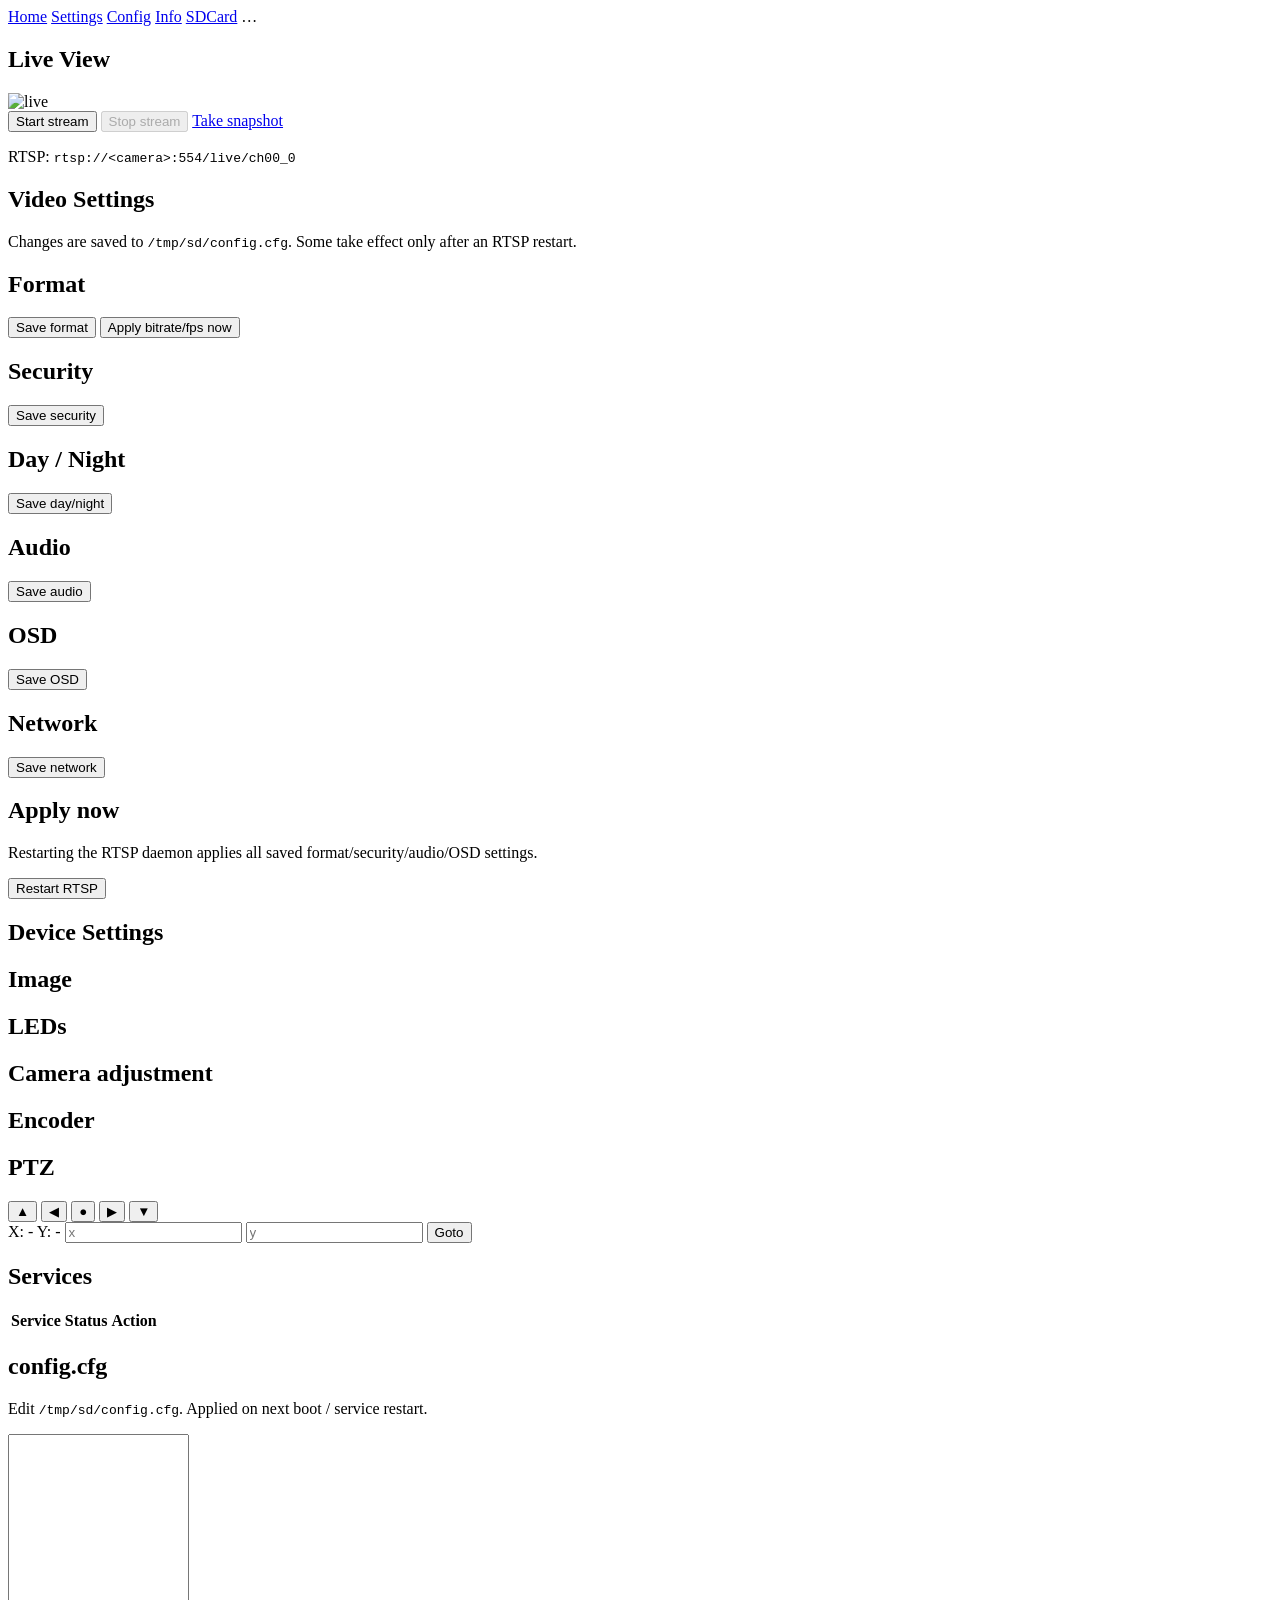
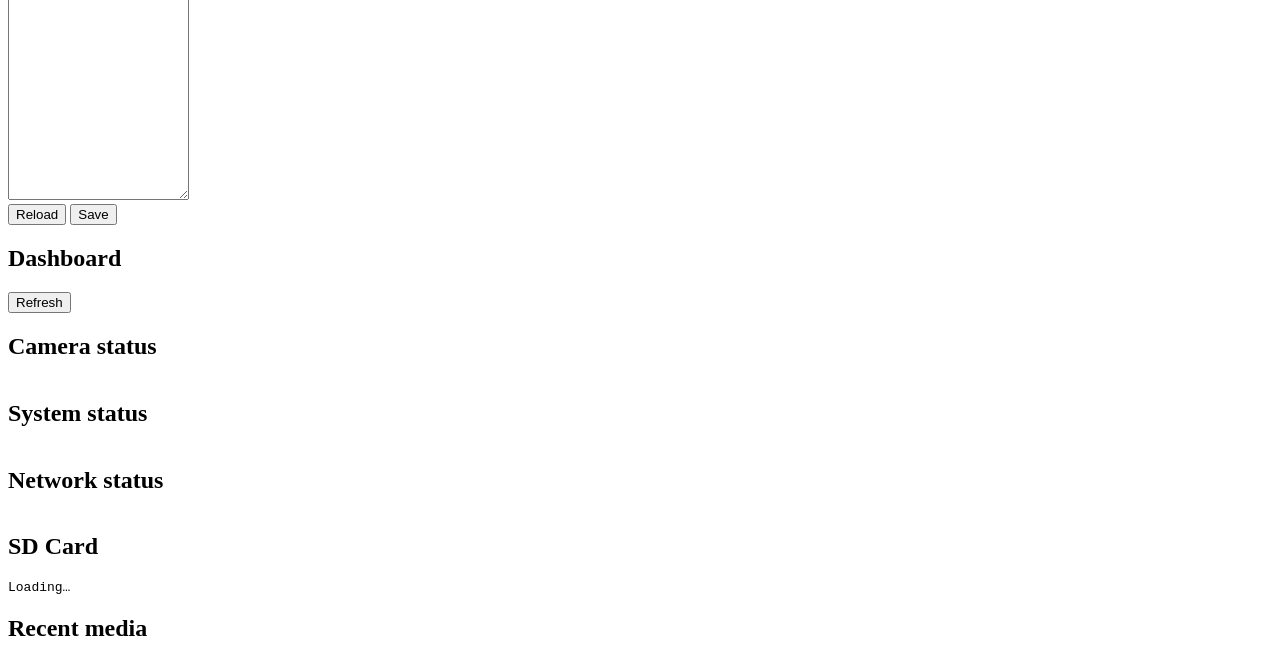
==== sdcard/firmware/www/public/index.html @ bf103211 "Re-add on-camera web UI as sdcard/firmware/www (PHP 7.2 + vanilla JS SPA); update AGENTS.md - www wa" ====
<!DOCTYPE html>
<html lang="en">
<head>
  <meta charset="utf-8">
  <meta name="viewport" content="width=device-width, initial-scale=1">
  <title>MiiCam</title>
  <link rel="stylesheet" href="/static/css/style.css">
</head>
<body>
  <nav class="topnav">
    <a href="#" data-tab="home" class="active">Home</a>
    <a href="#" data-tab="settings">Settings</a>
    <a href="#" data-tab="config">Config</a>
    <a href="#" data-tab="info">Info</a>
    <a href="#" data-tab="sdcard">SDCard</a>
    <span class="topnav-right" id="connstate">…</span>
  </nav>

  <!-- ============ HOME ============ -->
  <section id="tab-home" class="panel active">
    <h1>Live View</h1>
    <div class="live-container">
      <img id="live-stream" src="" alt="live">
      <div class="live-ctrl">
        <button id="btn-stream-start">Start stream</button>
        <button id="btn-stream-stop" disabled>Stop stream</button>
        <a id="link-snapshot" href="/api/snapshot?ts=0" class="button" target="_blank" rel="noopener">Take snapshot</a>
      </div>
    </div>
    <p class="hint">
      RTSP: <code id="rtsp-url">rtsp://&lt;camera&gt;:554/live/ch00_0</code>
    </p>
  </section>

  <!-- ============ SETTINGS (video customization) ============ -->
  <section id="tab-settings" class="panel">
    <h1>Video Settings</h1>
    <p class="hint">Changes are saved to <code>/tmp/sd/config.cfg</code>. Some take effect only after an RTSP restart.</p>

    <h2>Format</h2>
    <div class="form-grid" id="settings-format"></div>
    <div class="btn-row">
      <button id="btn-format-save" class="primary">Save format</button>
      <button id="btn-format-apply">Apply bitrate/fps now</button>
    </div>

    <h2>Security</h2>
    <div class="form-grid" id="settings-security"></div>
    <div class="btn-row">
      <button id="btn-security-save" class="primary">Save security</button>
    </div>

    <h2>Day / Night</h2>
    <div class="form-grid" id="settings-daynight"></div>
    <div class="btn-row">
      <button id="btn-daynight-save" class="primary">Save day/night</button>
    </div>

    <h2>Audio</h2>
    <div class="form-grid" id="settings-audio"></div>
    <div class="btn-row">
      <button id="btn-audio-save" class="primary">Save audio</button>
    </div>

    <h2>OSD</h2>
    <div class="form-grid" id="settings-osd"></div>
    <div class="btn-row">
      <button id="btn-osd-save" class="primary">Save OSD</button>
    </div>

    <h2>Network</h2>
    <div class="form-grid" id="settings-network"></div>
    <div class="btn-row">
      <button id="btn-network-save" class="primary">Save network</button>
    </div>

    <h2>Apply now</h2>
    <p class="hint">Restarting the RTSP daemon applies all saved format/security/audio/OSD settings.</p>
    <div class="btn-row">
      <button id="btn-rtsp-restart">Restart RTSP</button>
    </div>
  </section>

  <!-- ============ CONFIG (legacy device settings + editor) ============ -->
  <section id="tab-config" class="panel">
    <h1>Device Settings</h1>

    <h2>Image</h2>
    <div class="form-grid" id="settings-image"></div>

    <h2>LEDs</h2>
    <div class="form-grid" id="settings-leds"></div>

    <h2>Camera adjustment</h2>
    <div class="form-grid" id="settings-adjust"></div>

    <h2>Encoder</h2>
    <div class="form-grid" id="settings-codec"></div>

    <h2>PTZ</h2>
    <div id="settings-motor">
      <div class="ptz-pad">
        <button data-motor="up">▲</button>
        <button data-motor="left">◀</button>
        <button data-motor="home">●</button>
        <button data-motor="right">▶</button>
        <button data-motor="down">▼</button>
      </div>
      <div>
        <label>X: <span id="pz-x">-</span></label>
        <label>Y: <span id="pz-y">-</span></label>
        <input type="number" id="pz-goto-x" placeholder="x"> <input type="number" id="pz-goto-y" placeholder="y">
        <button id="pz-goto">Goto</button>
      </div>
    </div>

    <h2>Services</h2>
    <table id="services-table">
      <thead><tr><th>Service</th><th>Status</th><th>Action</th></tr></thead>
      <tbody></tbody>
    </table>

    <h2>config.cfg</h2>
    <p class="hint">Edit <code>/tmp/sd/config.cfg</code>. Applied on next boot / service restart.</p>
    <textarea id="config-area" rows="24" spellcheck="false"></textarea>
    <div class="btn-row">
      <button id="config-reload">Reload</button>
      <button id="config-save">Save</button>
    </div>
    <p id="config-msg" class="msg"></p>
  </section>

  <!-- ============ INFO (dashboard) ============ -->
  <section id="tab-info" class="panel">
    <h1>Dashboard</h1>
    <p class="hint"><button id="info-refresh">Refresh</button></p>

    <h2>Camera status</h2>
    <table class="kv-table" id="info-camera"><tbody></tbody></table>

    <h2>System status</h2>
    <table class="kv-table" id="info-system"><tbody></tbody></table>

    <h2>Network status</h2>
    <table class="kv-table" id="info-network"><tbody></tbody></table>
  </section>

  <!-- ============ SDCARD ============ -->
  <section id="tab-sdcard" class="panel">
    <h1>SD Card</h1>
    <pre id="sdcard-pre">Loading…</pre>
    <h2>Recent media</h2>
    <div id="sdcard-media"></div>
  </section>

  <div id="toast" class="toast"></div>

  <script src="/static/js/app.js"></script>
</body>
</html>
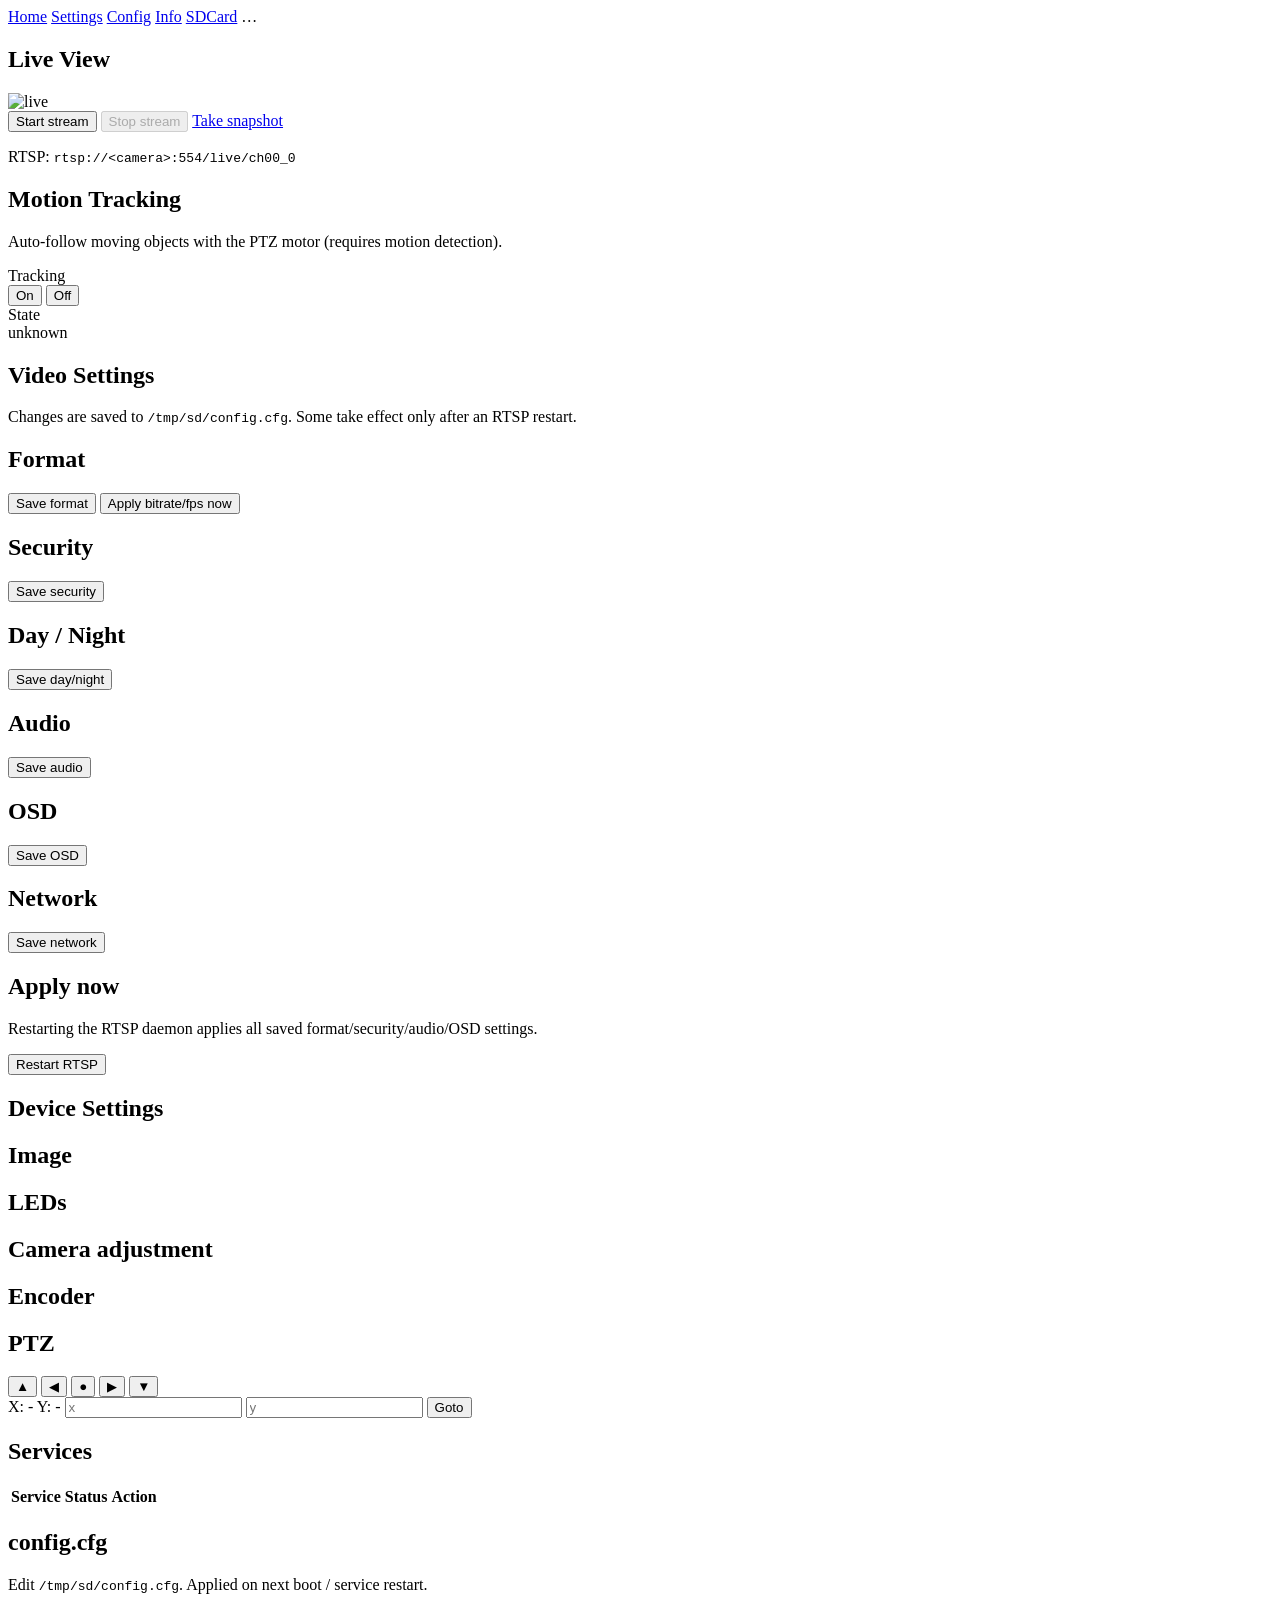
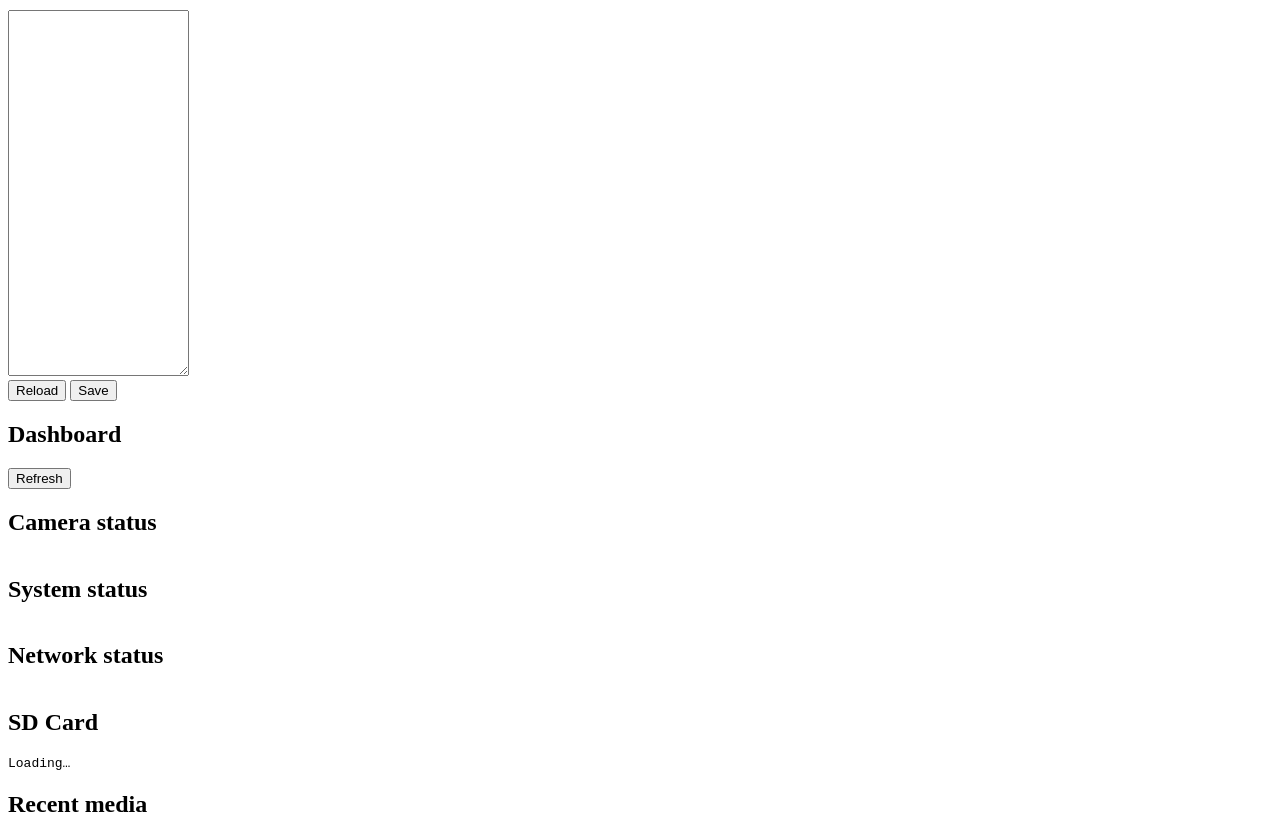
==== commit ee161a77: "Add motion tracking (PTZ auto-follow) via separate tracking daemon - rtspd -J: motion_thread writes " ====
--- a/sdcard/firmware/www/public/index.html
+++ b/sdcard/firmware/www/public/index.html
@@ -30,6 +30,22 @@
     <p class="hint">
       RTSP: <code id="rtsp-url">rtsp://&lt;camera&gt;:554/live/ch00_0</code>
     </p>
+
+    <h2>Motion Tracking</h2>
+    <p class="hint">Auto-follow moving objects with the PTZ motor (requires motion detection).</p>
+    <div class="form-grid-tracking" id="tracking-control">
+      <div class="field">
+        <label>Tracking</label>
+        <div class="toggle" id="tracking-toggle">
+          <button id="tracking-on">On</button>
+          <button id="tracking-off">Off</button>
+        </div>
+      </div>
+      <div class="field">
+        <label>State</label>
+        <div class="field-value" id="tracking-state">unknown</div>
+      </div>
+    </div>
   </section>
 
   <!-- ============ SETTINGS (video customization) ============ -->
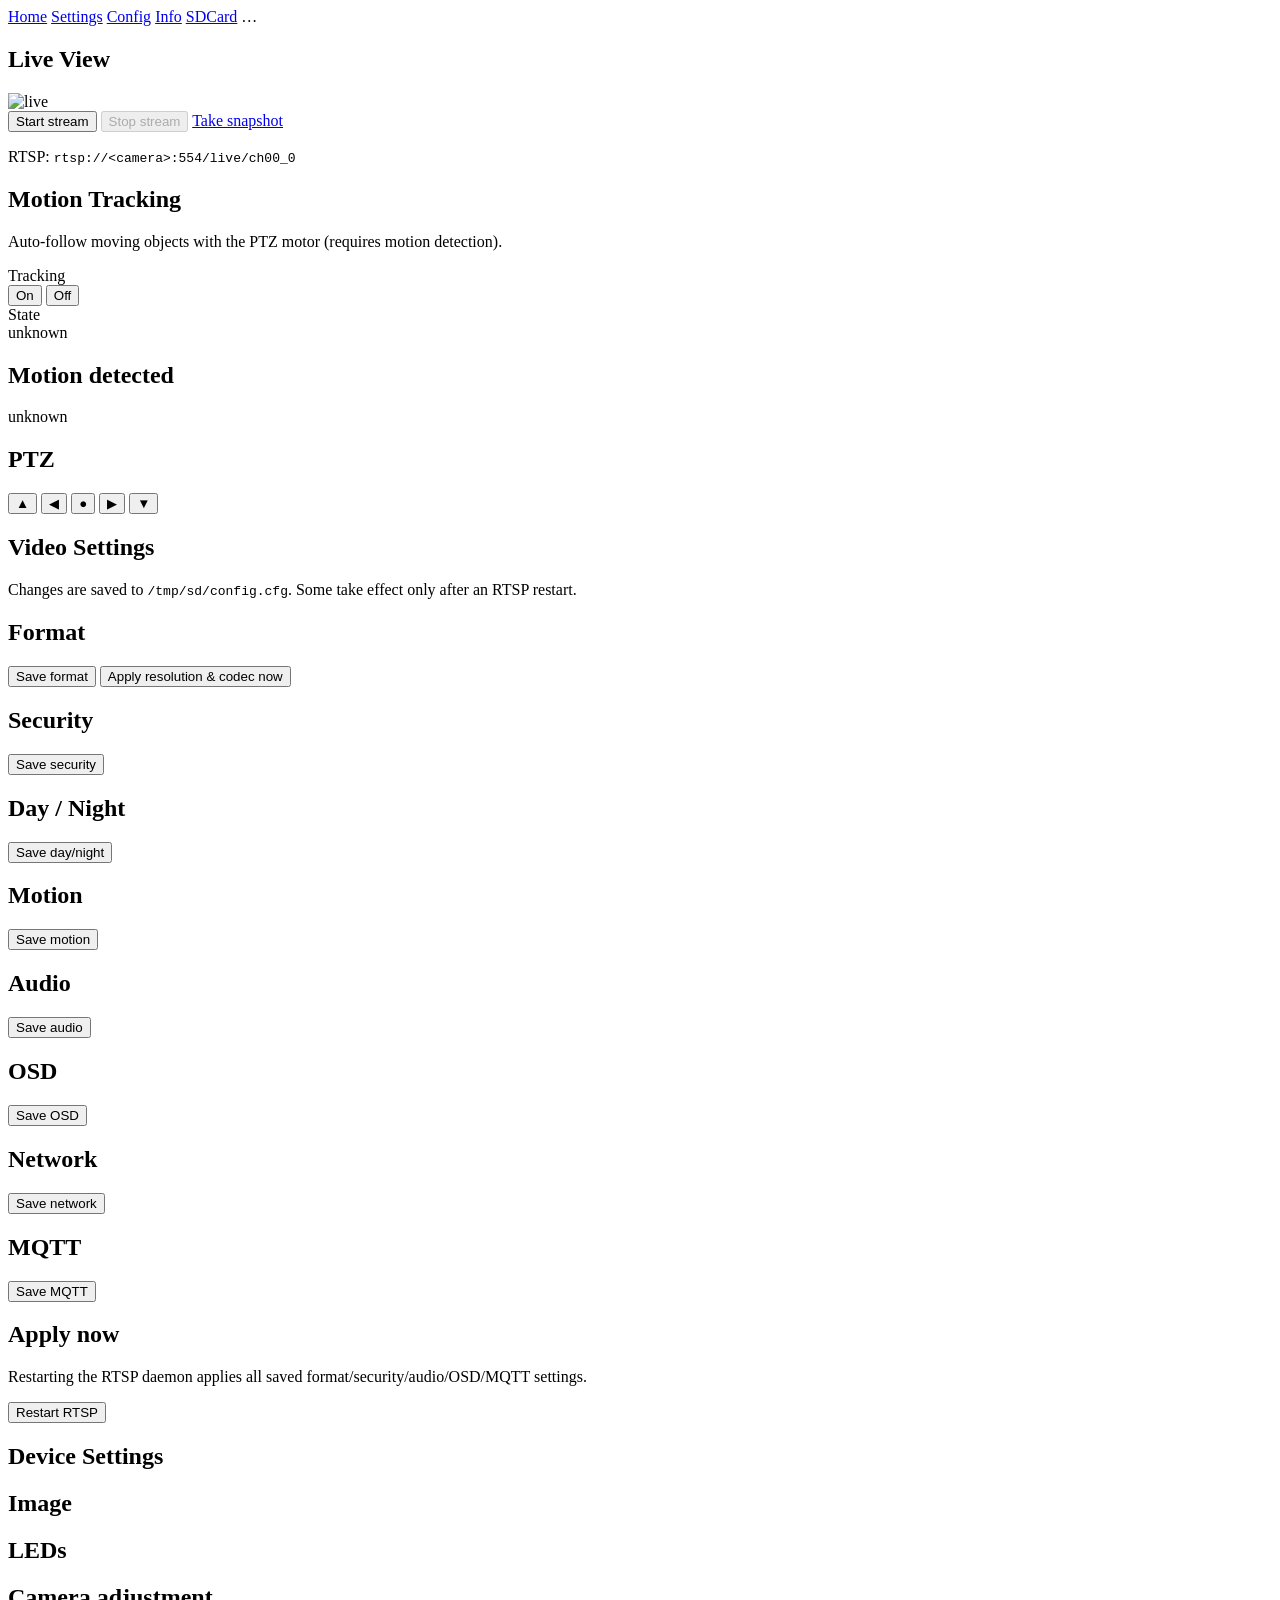
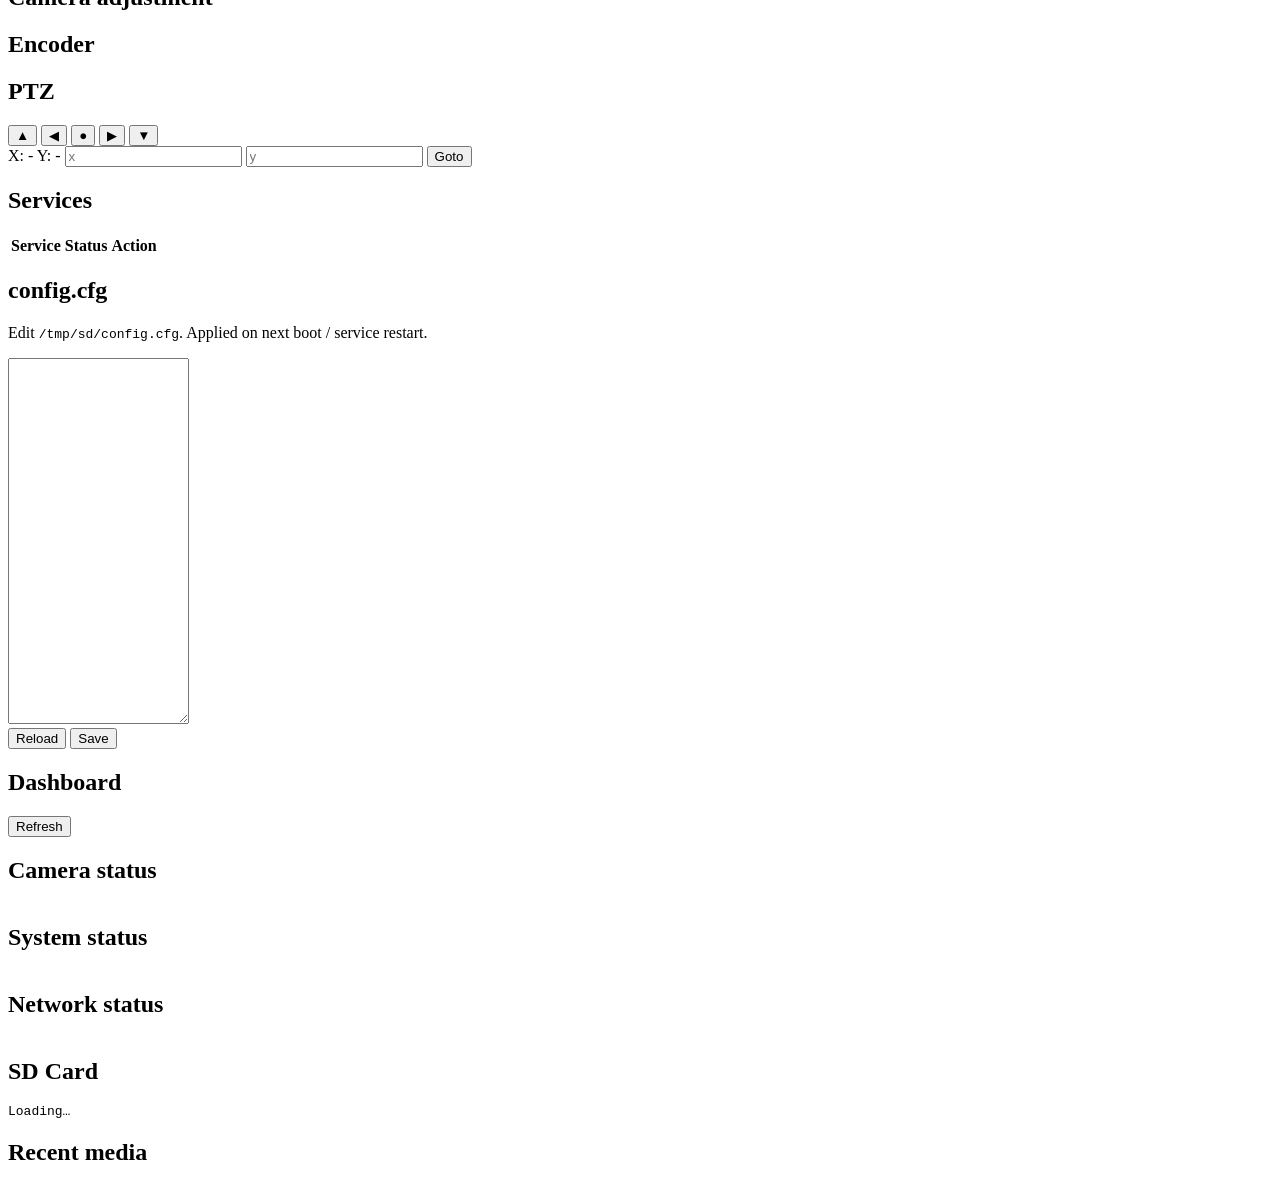
==== commit b41d346e: "web: fix live view + expand codec/tracking API, motion/MQTT settings Live view was broken at the bro" ====
--- a/sdcard/firmware/www/public/index.html
+++ b/sdcard/firmware/www/public/index.html
@@ -4,7 +4,7 @@
   <meta charset="utf-8">
   <meta name="viewport" content="width=device-width, initial-scale=1">
   <title>MiiCam</title>
-  <link rel="stylesheet" href="/static/css/style.css">
+  <link rel="stylesheet" href="/static/css/style.css?v=2">
 </head>
 <body>
   <nav class="topnav">
@@ -46,6 +46,18 @@
         <div class="field-value" id="tracking-state">unknown</div>
       </div>
     </div>
+
+    <h2>Motion detected</h2>
+    <div class="field-value" id="motion-state">unknown</div>
+
+    <h2>PTZ</h2>
+    <div class="ptz-pad">
+      <button data-motor="up">▲</button>
+      <button data-motor="left">◀</button>
+      <button data-motor="home">●</button>
+      <button data-motor="right">▶</button>
+      <button data-motor="down">▼</button>
+    </div>
   </section>
 
   <!-- ============ SETTINGS (video customization) ============ -->
@@ -57,7 +69,7 @@
     <div class="form-grid" id="settings-format"></div>
     <div class="btn-row">
       <button id="btn-format-save" class="primary">Save format</button>
-      <button id="btn-format-apply">Apply bitrate/fps now</button>
+      <button id="btn-format-apply">Apply resolution &amp; codec now</button>
     </div>
 
     <h2>Security</h2>
@@ -72,6 +84,12 @@
       <button id="btn-daynight-save" class="primary">Save day/night</button>
     </div>
 
+    <h2>Motion</h2>
+    <div class="form-grid" id="settings-motion"></div>
+    <div class="btn-row">
+      <button id="btn-motion-save" class="primary">Save motion</button>
+    </div>
+
     <h2>Audio</h2>
     <div class="form-grid" id="settings-audio"></div>
     <div class="btn-row">
@@ -90,8 +108,14 @@
       <button id="btn-network-save" class="primary">Save network</button>
     </div>
 
+    <h2>MQTT</h2>
+    <div class="form-grid" id="settings-mqtt"></div>
+    <div class="btn-row">
+      <button id="btn-mqtt-save" class="primary">Save MQTT</button>
+    </div>
+
     <h2>Apply now</h2>
-    <p class="hint">Restarting the RTSP daemon applies all saved format/security/audio/OSD settings.</p>
+    <p class="hint">Restarting the RTSP daemon applies all saved format/security/audio/OSD/MQTT settings.</p>
     <div class="btn-row">
       <button id="btn-rtsp-restart">Restart RTSP</button>
     </div>
@@ -171,6 +195,6 @@
 
   <div id="toast" class="toast"></div>
 
-  <script src="/static/js/app.js"></script>
+  <script src="/static/js/app.js?v=2"></script>
 </body>
 </html>
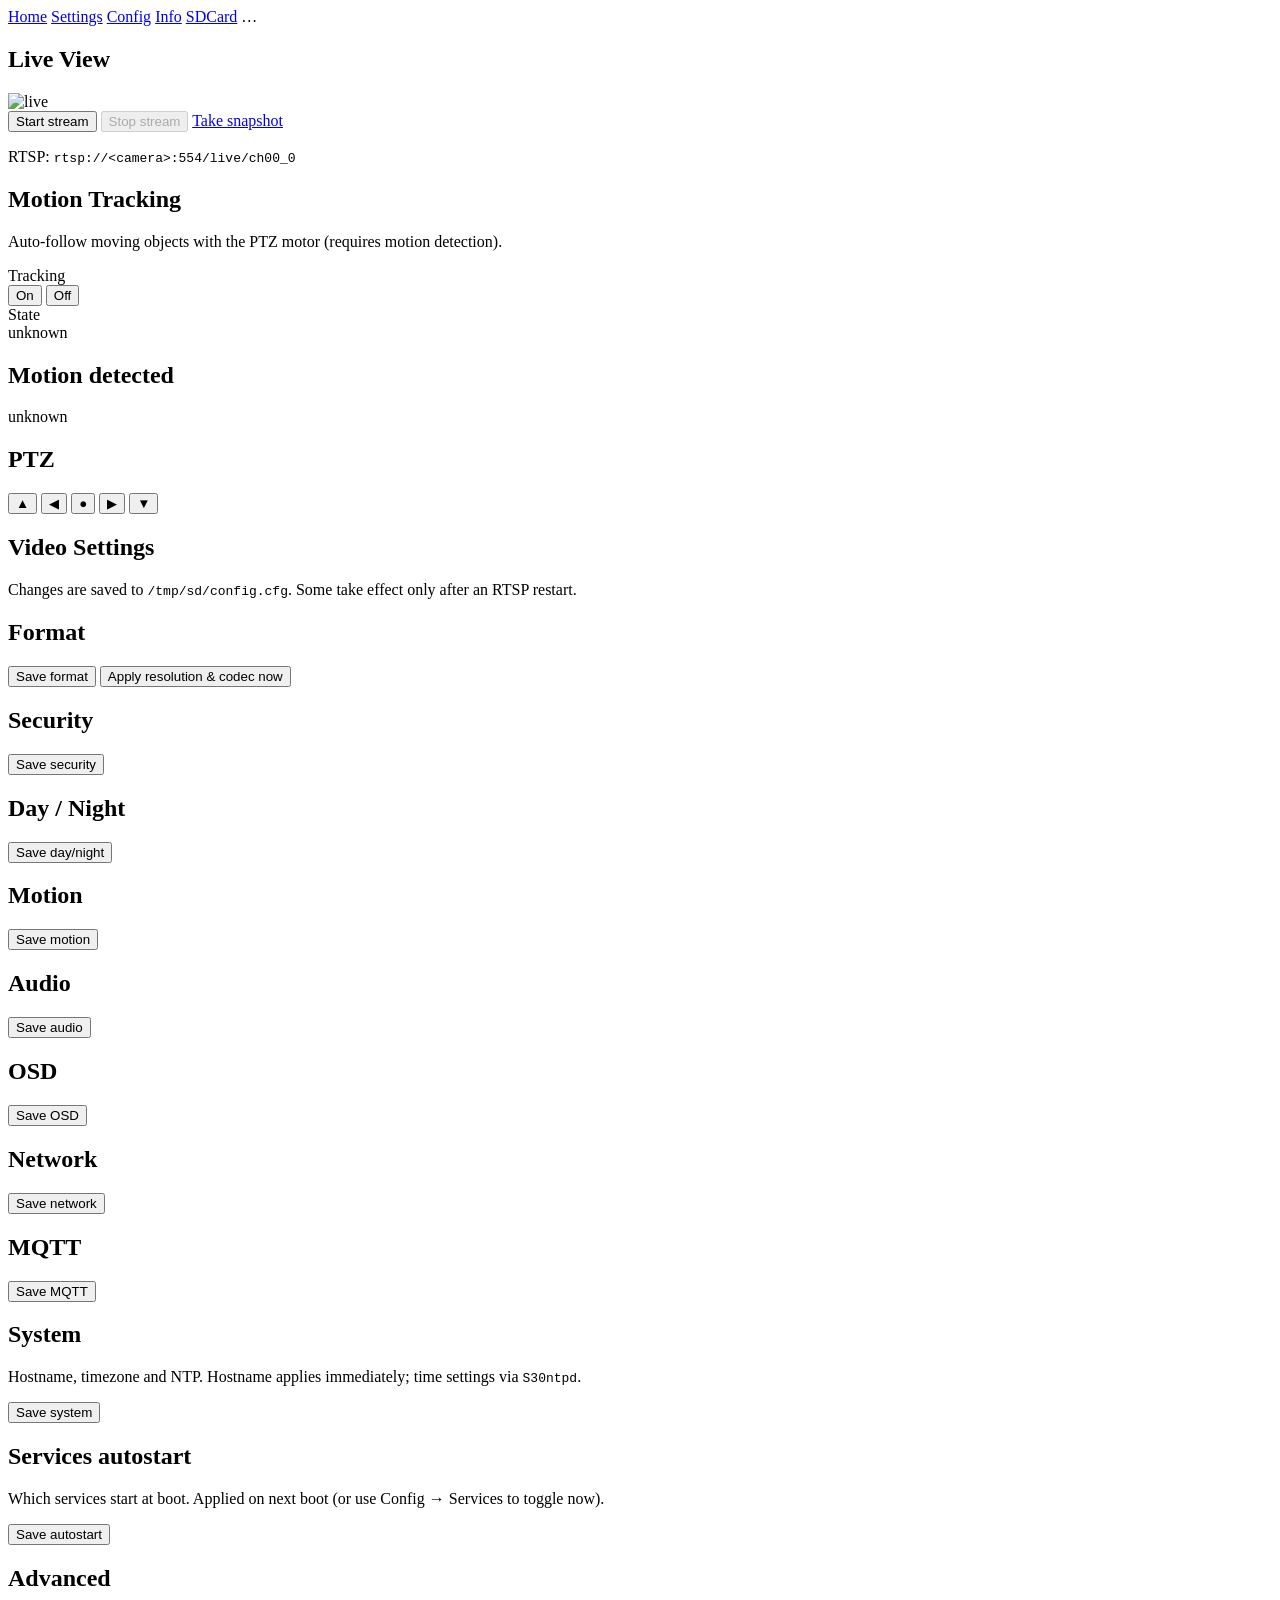
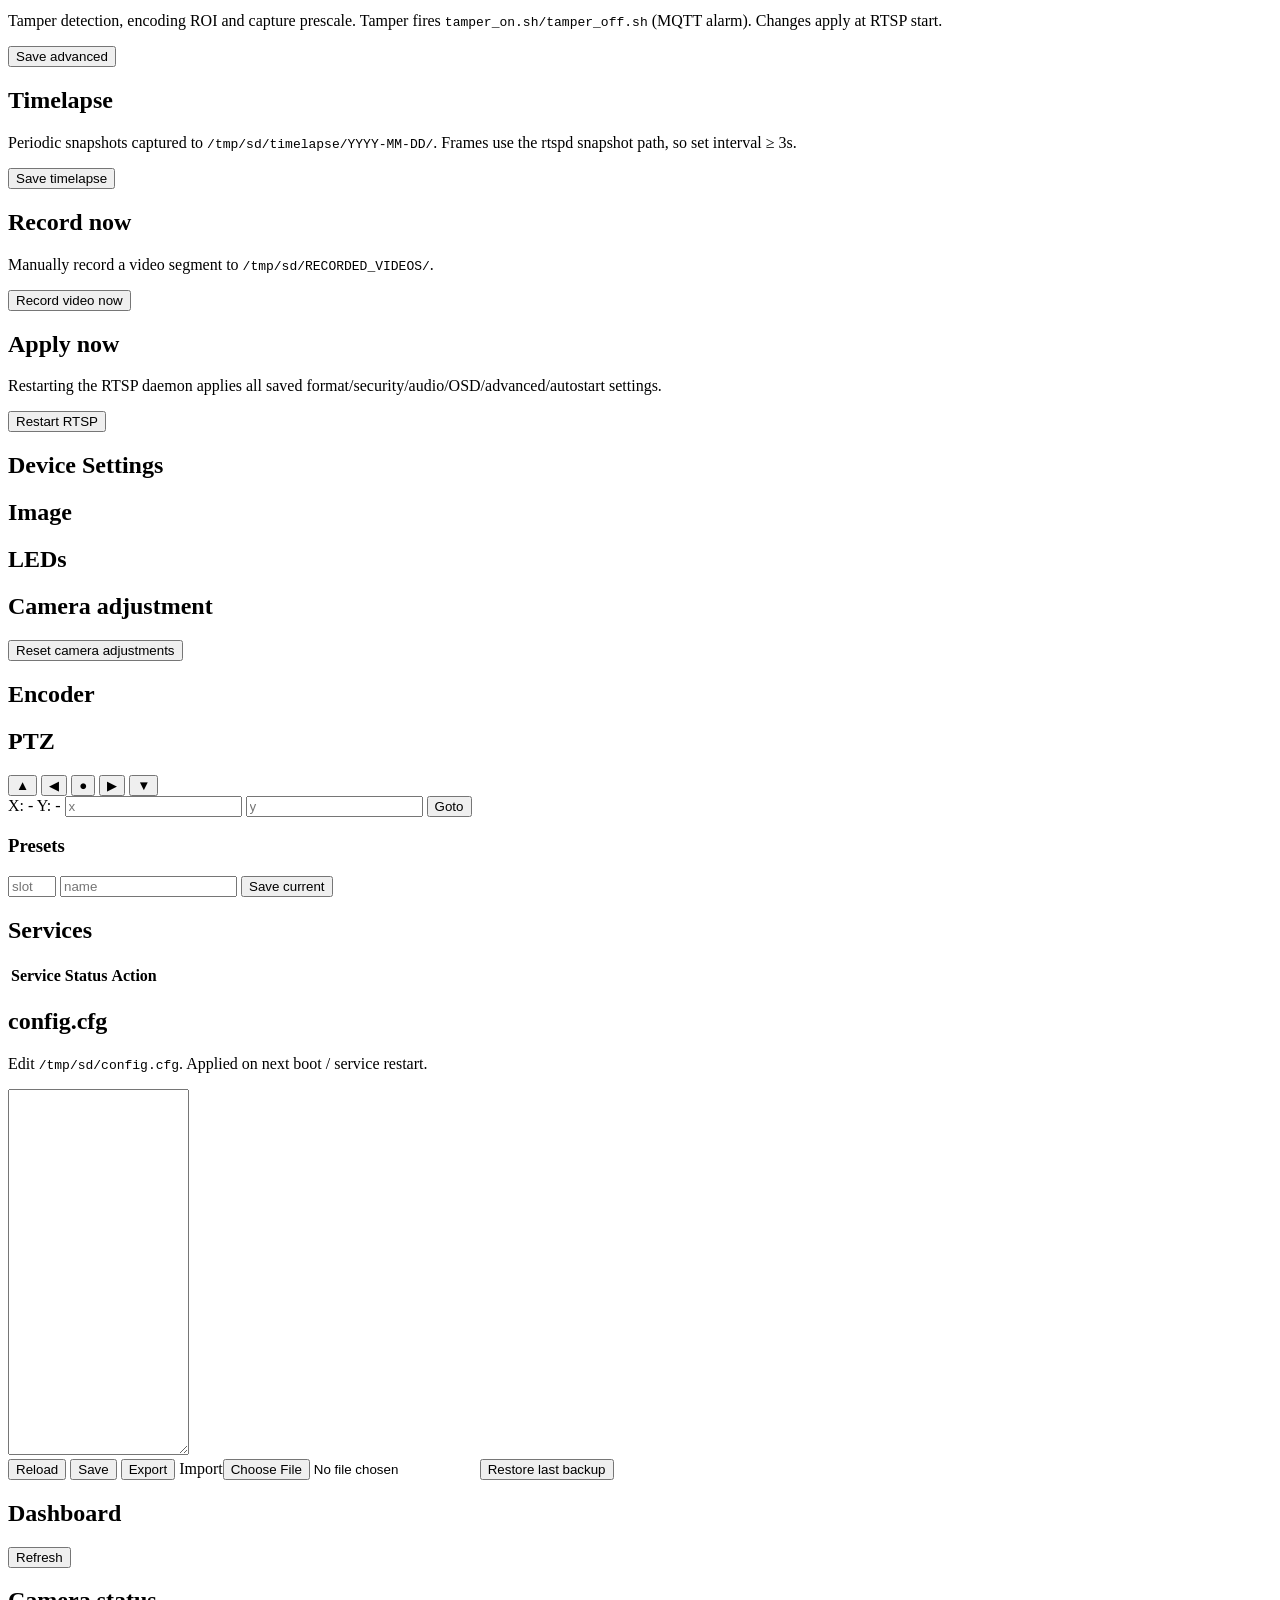
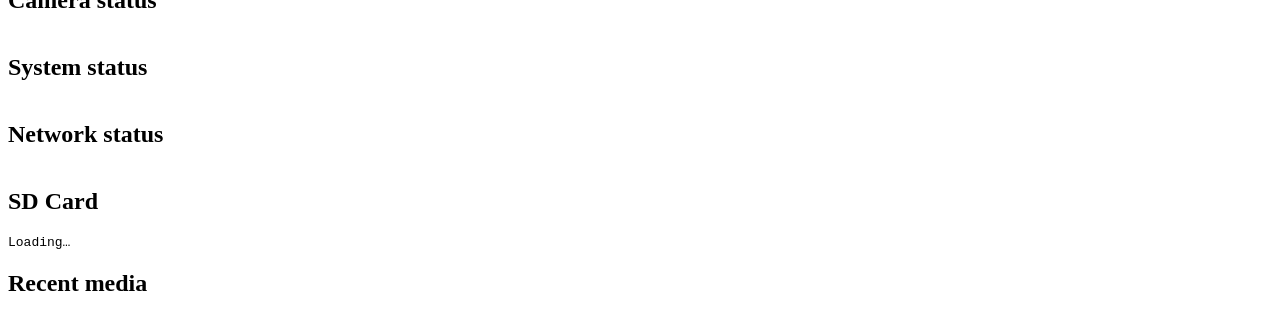
==== commit 1194a03a: "web+init: PTZ presets, config backup/restore, record, timelapse, tamper/ROI/prescale index.php: moto" ====
--- a/sdcard/firmware/www/public/index.html
+++ b/sdcard/firmware/www/public/index.html
@@ -114,8 +114,43 @@
       <button id="btn-mqtt-save" class="primary">Save MQTT</button>
     </div>
 
+    <h2>System</h2>
+    <p class="hint">Hostname, timezone and NTP. Hostname applies immediately; time settings via <code>S30ntpd</code>.</p>
+    <div class="form-grid" id="settings-system"></div>
+    <div class="btn-row">
+      <button id="btn-system-save" class="primary">Save system</button>
+    </div>
+
+    <h2>Services autostart</h2>
+    <p class="hint">Which services start at boot. Applied on next boot (or use Config → Services to toggle now).</p>
+    <div class="form-grid" id="settings-autostart"></div>
+    <div class="btn-row">
+      <button id="btn-autostart-save" class="primary">Save autostart</button>
+    </div>
+
+    <h2>Advanced</h2>
+    <p class="hint">Tamper detection, encoding ROI and capture prescale. Tamper fires <code>tamper_on.sh/tamper_off.sh</code> (MQTT alarm). Changes apply at RTSP start.</p>
+    <div class="form-grid" id="settings-advanced"></div>
+    <div class="btn-row">
+      <button id="btn-advanced-save" class="primary">Save advanced</button>
+    </div>
+
+    <h2>Timelapse</h2>
+    <p class="hint">Periodic snapshots captured to <code>/tmp/sd/timelapse/YYYY-MM-DD/</code>. Frames use the rtspd snapshot path, so set interval ≥ 3s.</p>
+    <div class="form-grid" id="settings-timelapse"></div>
+    <div class="btn-row">
+      <button id="btn-timelapse-save" class="primary">Save timelapse</button>
+    </div>
+
+    <h2>Record now</h2>
+    <p class="hint">Manually record a video segment to <code>/tmp/sd/RECORDED_VIDEOS/</code>.</p>
+    <div class="btn-row">
+      <button id="btn-record-now">Record video now</button>
+      <span id="record-now-result" class="muted"></span>
+    </div>
+
     <h2>Apply now</h2>
-    <p class="hint">Restarting the RTSP daemon applies all saved format/security/audio/OSD/MQTT settings.</p>
+    <p class="hint">Restarting the RTSP daemon applies all saved format/security/audio/OSD/advanced/autostart settings.</p>
     <div class="btn-row">
       <button id="btn-rtsp-restart">Restart RTSP</button>
     </div>
@@ -133,6 +168,9 @@
 
     <h2>Camera adjustment</h2>
     <div class="form-grid" id="settings-adjust"></div>
+    <div class="btn-row">
+      <button id="btn-camera-reset">Reset camera adjustments</button>
+    </div>
 
     <h2>Encoder</h2>
     <div class="form-grid" id="settings-codec"></div>
@@ -152,6 +190,13 @@
         <input type="number" id="pz-goto-x" placeholder="x"> <input type="number" id="pz-goto-y" placeholder="y">
         <button id="pz-goto">Goto</button>
       </div>
+      <h3>Presets</h3>
+      <div class="preset-row">
+        <input type="number" id="preset-slot" placeholder="slot (0-15)" min="0" max="15">
+        <input type="text" id="preset-name" placeholder="name">
+        <button id="preset-save">Save current</button>
+      </div>
+      <div id="preset-list" class="preset-list"></div>
     </div>
 
     <h2>Services</h2>
@@ -166,6 +211,9 @@
     <div class="btn-row">
       <button id="config-reload">Reload</button>
       <button id="config-save">Save</button>
+      <button id="config-download">Export</button>
+      <label class="btnfile">Import<input type="file" id="config-file" accept=".cfg,.txt,text/plain"></label>
+      <button id="config-restore">Restore last backup</button>
     </div>
     <p id="config-msg" class="msg"></p>
   </section>
